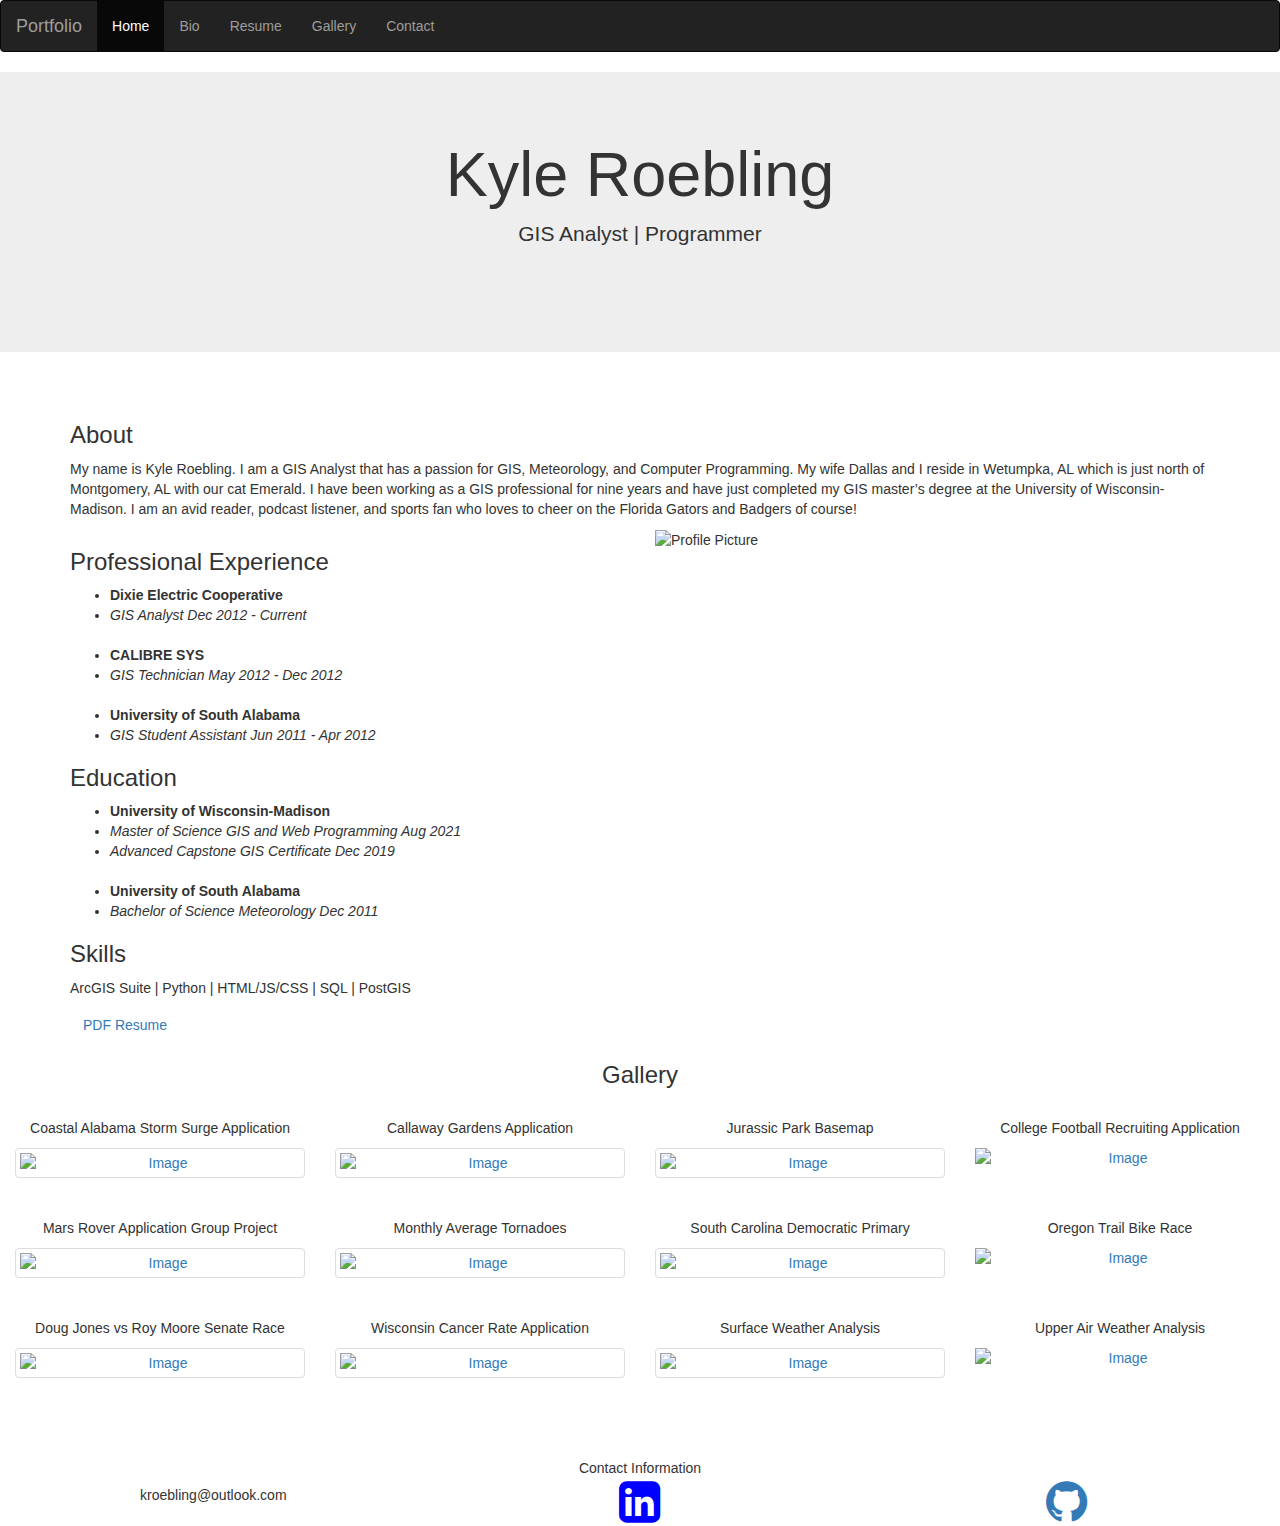
==== index.html @ 0832a2dd "index" ====
<!DOCTYPE html>
<html lang="en">
<head>
  <title>Kyle Roebling Portfolio</title>
  <meta charset="utf-8">
  <meta name="viewport" content="width=device-width, initial-scale=1">
  <link rel="stylesheet" href="https://maxcdn.bootstrapcdn.com/bootstrap/3.4.1/css/bootstrap.min.css">
  <script src="https://ajax.googleapis.com/ajax/libs/jquery/3.5.1/jquery.min.js"></script>
  <script src="https://maxcdn.bootstrapcdn.com/bootstrap/3.4.1/js/bootstrap.min.js"></script>
  <link rel="stylesheet" href="https://cdnjs.cloudflare.com/ajax/libs/font-awesome/4.7.0/css/font-awesome.min.css">
  <link rel="stylesheet" href="css/style.css">

</head>
<body>

<nav class="navbar navbar-inverse">
  <div class="container-fluid">
    <div class="navbar-header">
      <button type="button" class="navbar-toggle" data-toggle="collapse" data-target="#myNavbar">
        <span class="icon-bar"></span>
        <span class="icon-bar"></span>
        <span class="icon-bar"></span>
      </button>
      <a class="navbar-brand" href="#">Portfolio</a>
    </div>
    <div class="collapse navbar-collapse" id="myNavbar">
      <ul class="nav navbar-nav">
        <li class="active"><a href="#">Home</a></li>
        <li><a href="#about">Bio</a></li>
        <li><a href="docs/Resume.pdf">Resume</a><li>
        <li><a href="#Gallery">Gallery</a></li>
        <li><a href="#Contact">Contact</a></li>
      </ul>
    </div>
  </div>
</nav>

<div class="jumbotron">
  <div class="container text-center">
    <h1>Kyle Roebling</h1>
    <p>GIS Analyst | Programmer</p>
    </br>
    </br>
  </div>
</div></br>

<div class="container" id="about">

    <h3>About</h3>
		<p>My name is Kyle Roebling. I am a GIS Analyst that has a passion for GIS, Meteorology, and Computer Programming. My wife Dallas and I reside in Wetumpka, AL which is just north of Montgomery, AL with our cat Emerald. I have been working as a GIS professional for nine years and have just completed my GIS master’s degree at the University of Wisconsin-Madison. I am an avid reader, podcast listener, and sports fan who loves to cheer on the Florida Gators and Badgers of course!
    </p>
	<div class="row">
	  <section class="col-md-6">

	    <h3>Professional Experience</h3>
	    <ul>
		  <li><strong>Dixie Electric Cooperative</strong></li>
		  <li><i>GIS Analyst Dec 2012 - Current </i></li></br>
		  <li><strong>CALIBRE SYS</strong></li>
		  <li><i>GIS Technician May 2012 - Dec 2012 </i></li></br>
		  <li><strong>University of South Alabama</strong></li>
		  <li><i>GIS Student Assistant Jun 2011 - Apr 2012 </i></li>
	    </ul><!-- ul -->

	    <h3>Education</h3>
	    <ul>
		  <li><strong>University of Wisconsin-Madison</strong></li>
      <li><i>Master of Science GIS and Web Programming Aug 2021 </i></li>
		  <li><i>Advanced Capstone GIS Certificate Dec 2019</i></li></br>
		  <li><strong>University of South Alabama</strong></li>
		  <li><i>Bachelor of Science Meteorology Dec 2011 </i></li>
	    </ul><!-- ul -->

		<h3>Skills</h3>
          <p>ArcGIS Suite | Python | HTML/JS/CSS | SQL | PostGIS  </p>

		<a class="btn btn-dark" href="docs/Resume.pdf" role=button> PDF Resume </a>
	  </section><!-- col -->

	  <div class="row">
	    <section class="col-md-6">
	      <img class="rounded float-right" src="images/profile.jpg"  alt="Profile Picture">
	    </section><!-- col -->
	  </div>
	</div><!-- row -->
</div><!-- container -->

<div class="container-fluid bg-3 text-center" id="Gallery">
  <h3>Gallery</h3><br>
  <div class="row">
    <div class="col-sm-3">
      <p>Coastal Alabama Storm Surge Application</p>
      <a href="pages/storm_surge.html"><img src="images/Storm_Surge.png" class="img-thumbnail" style="width:100%" alt="Image"></a>
    </div>
    <div class="col-sm-3">
      <p>Callaway Gardens Application</p>
      <a href="pages/callaway.html"><img src="images/Callaway_Gardens.jpg" class="img-thumbnail" style="width:100%" alt="Image"></a>
    </div>
    <div class="col-sm-3">
      <p>Jurassic Park Basemap</p>
      <a href="pages/jurassic.html"><img src="images/Jurassic_Park.png" class="img-thumbnail" style="width:100%" alt="Image"></a>
    </div>
    <div class="col-sm-3">
      <p>College Football Recruiting Application</p>
      <a href="pages/football.html"><img src="images/College_Football.png" class="img-responsive" style="width:100%" alt="Image"></a>
    </div>
  </div></br></br>
  <div class="row">
    <div class="col-sm-3">
      <p>Mars Rover Application Group Project</p>
      <a href="pages/mars.html"><img src="images/Mars.png" class="img-thumbnail" style="width:100%" alt="Image"></a>
    </div>
    <div class="col-sm-3">
      <p>Monthly Average Tornadoes</p>
      <a href="pages/tornadoes.html"><img src="images/Tornadoes.png" class="img-thumbnail" style="width:100%" alt="Image"></a>
    </div>
    <div class="col-sm-3">
      <p>South Carolina Democratic Primary</p>
      <a href="pages/primary.html"><img src="images/South_Carolina.png" class="img-thumbnail" style="width:100%" alt="Image"></a>
    </div>
    <div class="col-sm-3">
      <p>Oregon Trail Bike Race</p>
      <a href="pages/oregon.html"><img src="images/Oregon_Trail.png" class="img-responsive" style="width:100%" alt="Image"></a>
    </div>
  </div></br></br>
  <div class="row">
    <div class="col-sm-3">
      <p>Doug Jones vs Roy Moore Senate Race</p>
      <a href="pages/senate.html"><img src="images/Infographic.png" class="img-thumbnail" style="width:100%" alt="Image"></a>
    </div>
    <div class="col-sm-3">
      <p>Wisconsin Cancer Rate Application</p>
      <a href="pages/cancer.html"><img src="images/Cancer_Rate.png" class="img-thumbnail" style="width:100%" alt="Image"></a>
    </div>
    <div class="col-sm-3">
      <p>Surface Weather Analysis</p>
      <a href="pages/surface.html"><img src="images/AWARE_Surface.png" class="img-thumbnail" style="width:100%" alt="Image"></a>
    </div>
    <div class="col-sm-3">
      <p>Upper Air Weather Analysis</p>
      <a href="pages/upper.html"><img src="images/AWARE_UpperAir.png" class="img-responsive" style="width:100%" alt="Image"></a>
    </div>
  </div>
</div><br></br>

</div><br><br>

<footer class="container-fluid text-center" id="Contact">
  <div class="display-4 text-center" id="contact-text" >Contact Information</div>
  <div class="row">
   <span class="col-lg-4 margin-20">
    <h5>kroebling@outlook.com</h5>
	</span>

	<span class="col-lg-4 offset-lg-2 margin-20">
	<a href="https://www.linkedin.com/in/kyle-roebling-64110999"> <i class="fa fa-linkedin-square" style="font-size:48px;color:blue"></i> </a>
	</span>

	<span class="col-lg-4 offset-lg-3 margin-20">
	<a href="https://github.com/kyle-roebling"><i style="font-size:48px" class="fa">&#xf09b;</i></a>
	</span>
  </div>
</footer>

</body>
</html>
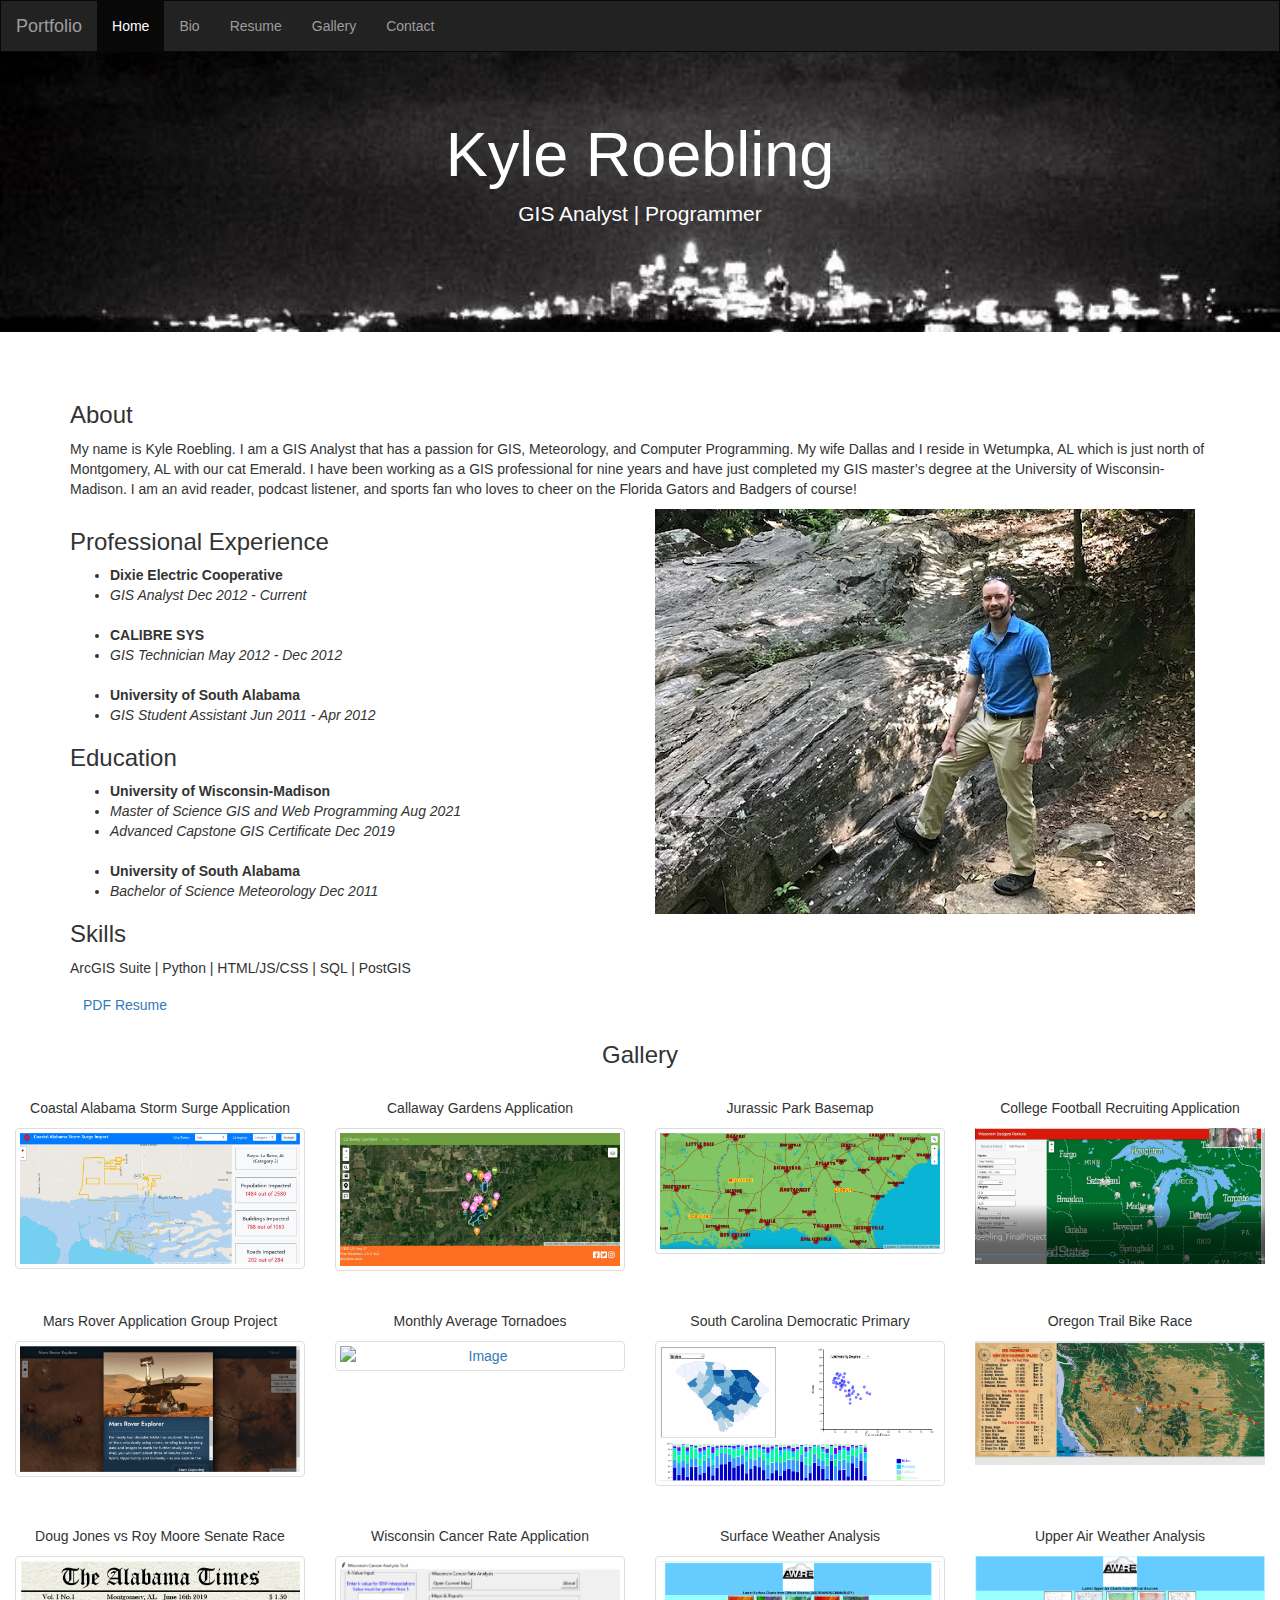
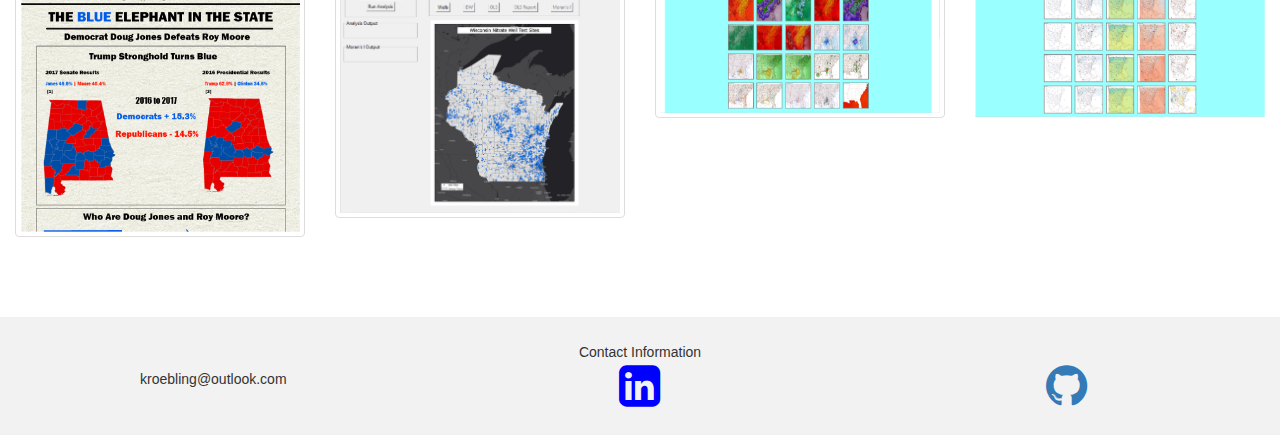
==== commit 210b59d4: "changes" ====
--- a/index.html
+++ b/index.html
@@ -94,21 +94,21 @@
     </div>
     <div class="col-sm-3">
       <p>Callaway Gardens Application</p>
-      <a href="pages/callaway.html"><img src="images/Callaway_Gardens.jpg" class="img-thumbnail" style="width:100%" alt="Image"></a>
+      <a href="pages/callaway.html"><img src="images/Callaway_Gardens.JPG" class="img-thumbnail" style="width:100%" alt="Image"></a>
     </div>
     <div class="col-sm-3">
       <p>Jurassic Park Basemap</p>
-      <a href="pages/jurassic.html"><img src="images/Jurassic_Park.png" class="img-thumbnail" style="width:100%" alt="Image"></a>
+      <a href="pages/jurassic.html"><img src="images/Jurassic_Park.PNG" class="img-thumbnail" style="width:100%" alt="Image"></a>
     </div>
     <div class="col-sm-3">
       <p>College Football Recruiting Application</p>
-      <a href="pages/football.html"><img src="images/College_Football.png" class="img-responsive" style="width:100%" alt="Image"></a>
+      <a href="pages/football.html"><img src="images/College_Football.PNG" class="img-responsive" style="width:100%" alt="Image"></a>
     </div>
   </div></br></br>
   <div class="row">
     <div class="col-sm-3">
       <p>Mars Rover Application Group Project</p>
-      <a href="pages/mars.html"><img src="images/Mars.png" class="img-thumbnail" style="width:100%" alt="Image"></a>
+      <a href="pages/mars.html"><img src="images/Mars.PNG" class="img-thumbnail" style="width:100%" alt="Image"></a>
     </div>
     <div class="col-sm-3">
       <p>Monthly Average Tornadoes</p>
@@ -116,29 +116,29 @@
     </div>
     <div class="col-sm-3">
       <p>South Carolina Democratic Primary</p>
-      <a href="pages/primary.html"><img src="images/South_Carolina.png" class="img-thumbnail" style="width:100%" alt="Image"></a>
+      <a href="pages/primary.html"><img src="images/South_Carolina.PNG" class="img-thumbnail" style="width:100%" alt="Image"></a>
     </div>
     <div class="col-sm-3">
       <p>Oregon Trail Bike Race</p>
-      <a href="pages/oregon.html"><img src="images/Oregon_Trail.png" class="img-responsive" style="width:100%" alt="Image"></a>
+      <a href="pages/oregon.html"><img src="images/Oregon_Trail.PNG" class="img-responsive" style="width:100%" alt="Image"></a>
     </div>
   </div></br></br>
   <div class="row">
     <div class="col-sm-3">
       <p>Doug Jones vs Roy Moore Senate Race</p>
-      <a href="pages/senate.html"><img src="images/Infographic.png" class="img-thumbnail" style="width:100%" alt="Image"></a>
+      <a href="pages/senate.html"><img src="images/Infographic.PNG" class="img-thumbnail" style="width:100%" alt="Image"></a>
     </div>
     <div class="col-sm-3">
       <p>Wisconsin Cancer Rate Application</p>
-      <a href="pages/cancer.html"><img src="images/Cancer_Rate.png" class="img-thumbnail" style="width:100%" alt="Image"></a>
+      <a href="pages/cancer.html"><img src="images/Cancer_Rate.PNG" class="img-thumbnail" style="width:100%" alt="Image"></a>
     </div>
     <div class="col-sm-3">
       <p>Surface Weather Analysis</p>
-      <a href="pages/surface.html"><img src="images/AWARE_Surface.png" class="img-thumbnail" style="width:100%" alt="Image"></a>
+      <a href="pages/surface.html"><img src="images/AWARE_Surface.PNG" class="img-thumbnail" style="width:100%" alt="Image"></a>
     </div>
     <div class="col-sm-3">
       <p>Upper Air Weather Analysis</p>
-      <a href="pages/upper.html"><img src="images/AWARE_UpperAir.png" class="img-responsive" style="width:100%" alt="Image"></a>
+      <a href="pages/upper.html"><img src="images/AWARE_UpperAir.PNG" class="img-responsive" style="width:100%" alt="Image"></a>
     </div>
   </div>
 </div><br></br>
--- a/css/style.css
+++ b/css/style.css
@@ -0,0 +1,27 @@
+/* Remove the navbar's default margin-bottom and rounded borders */
+.navbar {
+  margin-bottom: 0;
+  border-radius: 0;
+}
+
+/* Add a gray background color and some padding to the footer */
+footer {
+  background-color: #f2f2f2;
+  padding: 25px;
+}
+
+div.jumbotron {
+  background-image: url('../images/Atlanta_Skyline.jpg');
+  background-position: 0% 35%;
+  background-size: cover;
+  background-repeat: no-repeat;
+  color: white;
+}
+
+#portfolio_jumbo {
+  background-image: url('../images/Atlanta_Skyline.jpg');
+  background-position: 0% 50%;
+  background-size: cover;
+  background-repeat: no-repeat;
+  color: white;
+}
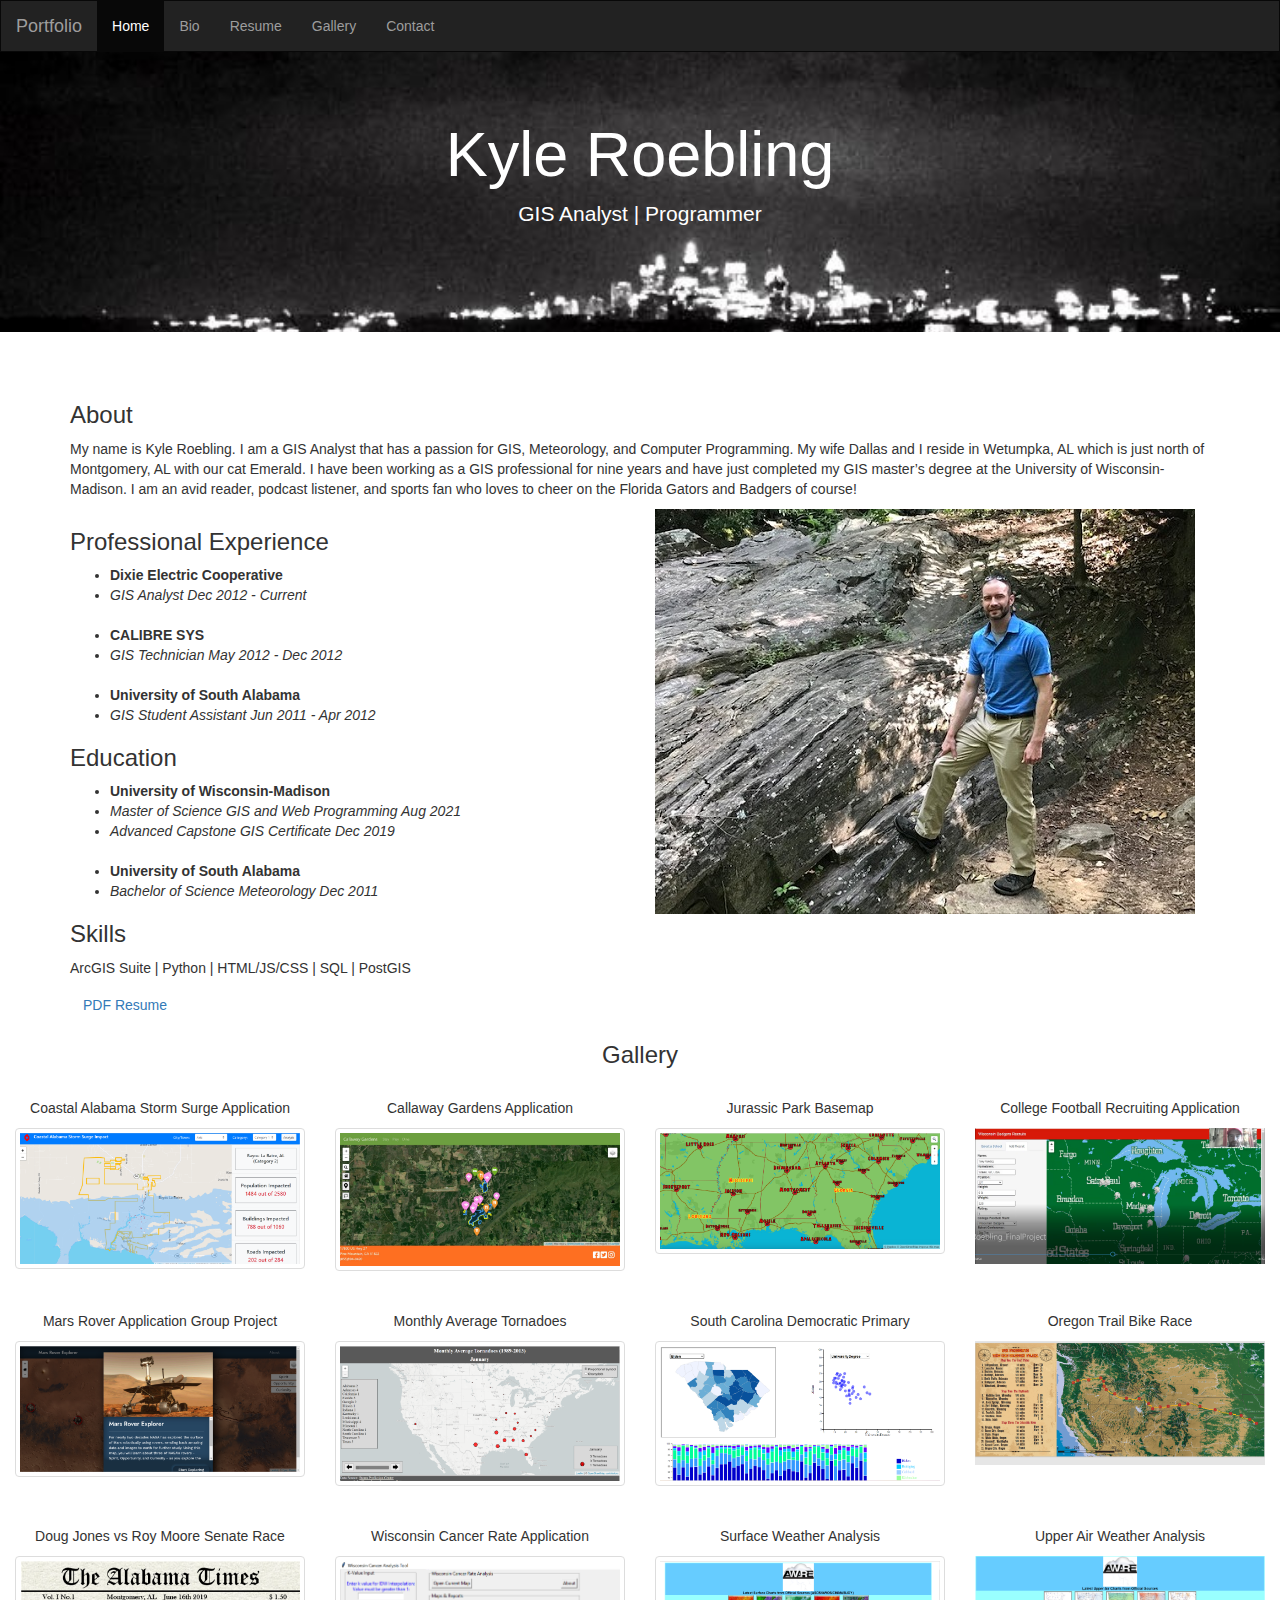
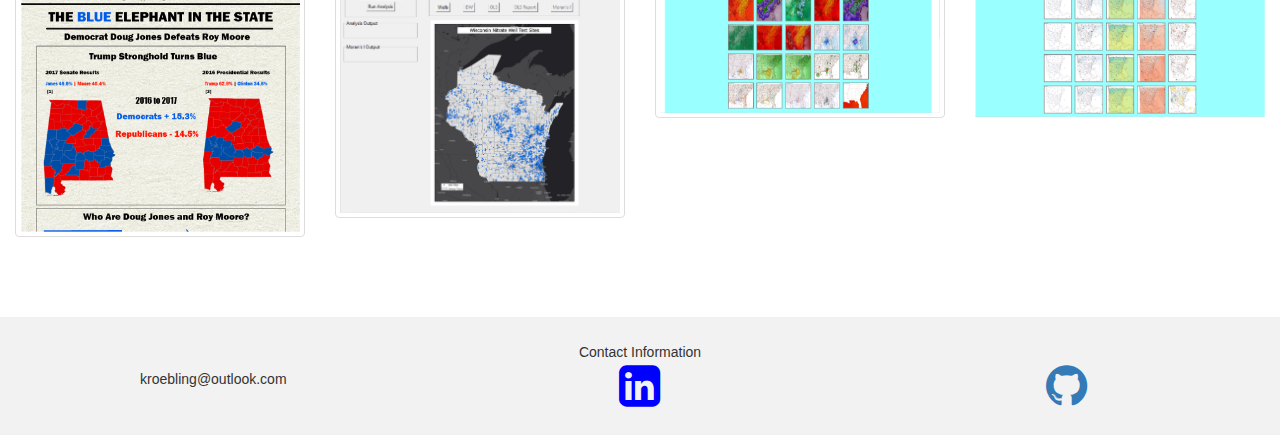
==== commit c11b5896: "tornado" ====
--- a/index.html
+++ b/index.html
@@ -112,7 +112,7 @@
     </div>
     <div class="col-sm-3">
       <p>Monthly Average Tornadoes</p>
-      <a href="pages/tornadoes.html"><img src="images/Tornadoes.png" class="img-thumbnail" style="width:100%" alt="Image"></a>
+      <a href="pages/tornadoes.html"><img src="images/Tornadoes.PNG" class="img-thumbnail" style="width:100%" alt="Image"></a>
     </div>
     <div class="col-sm-3">
       <p>South Carolina Democratic Primary</p>
